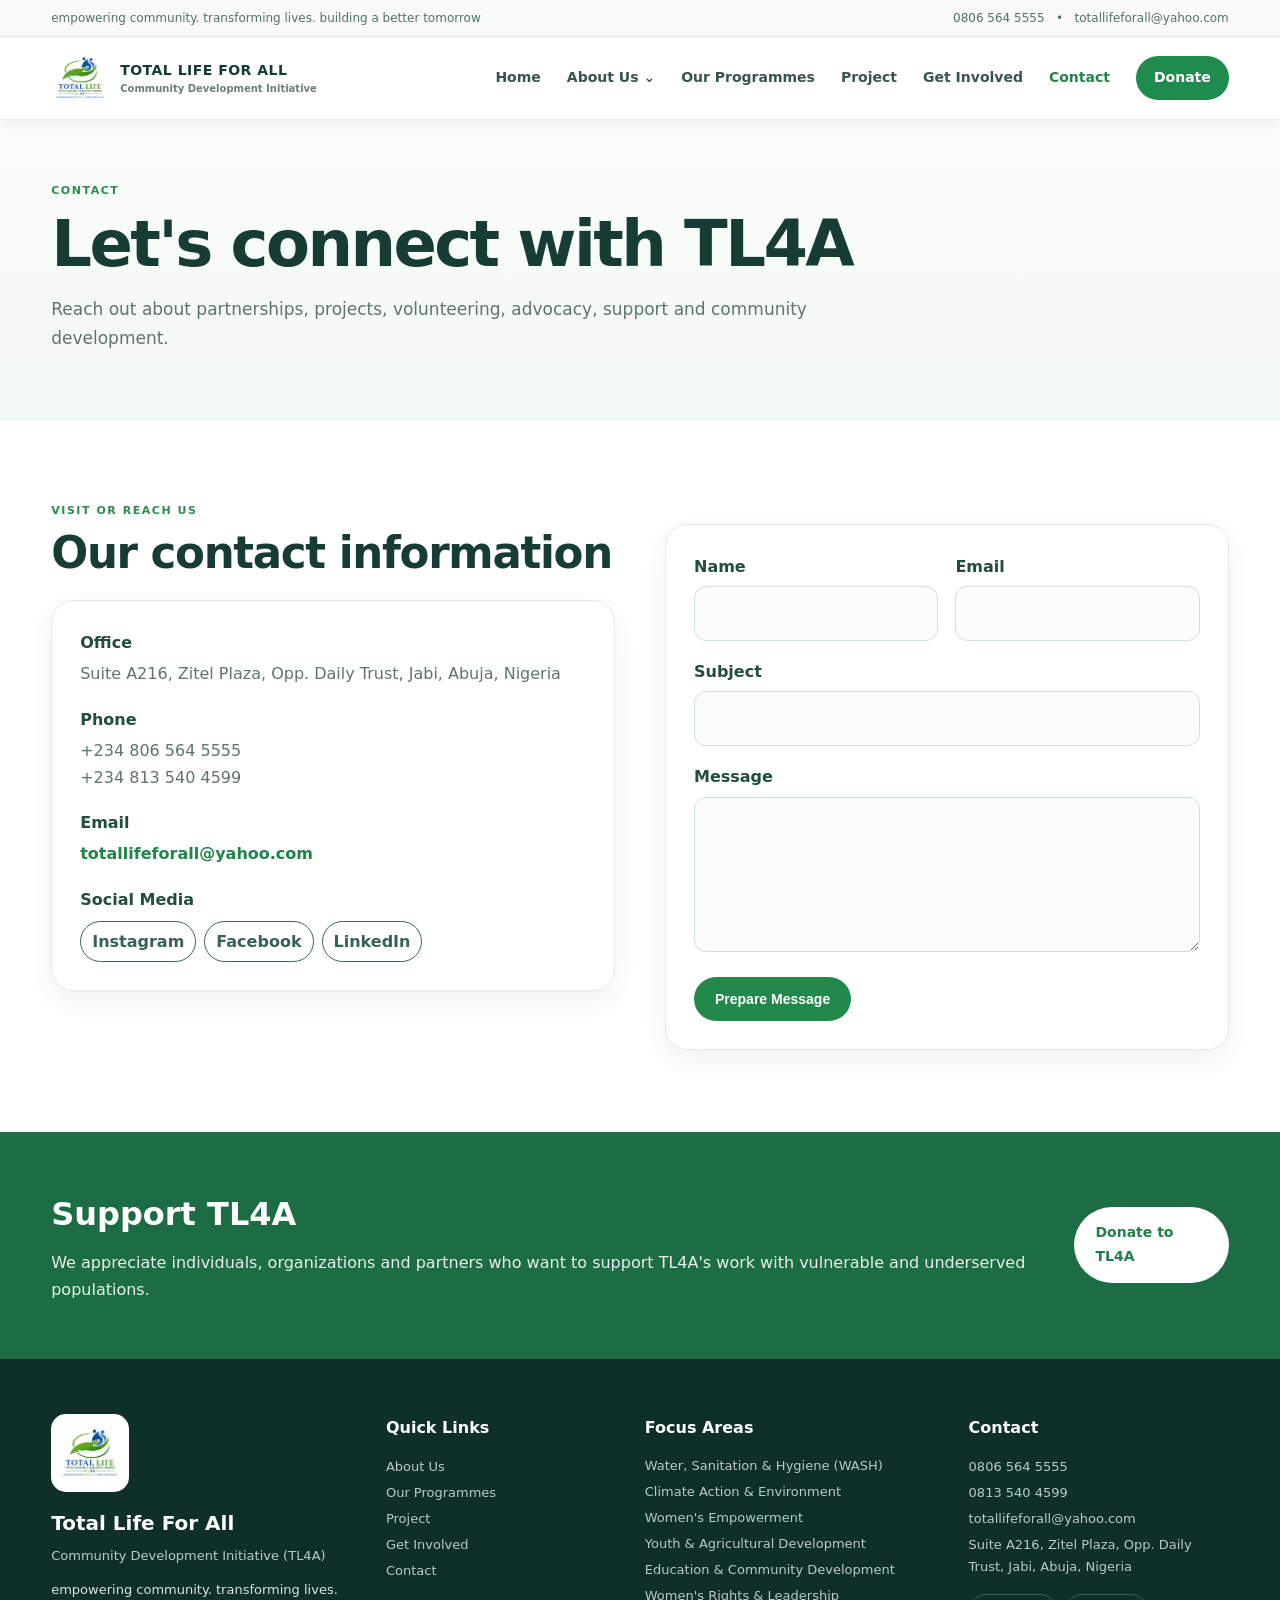
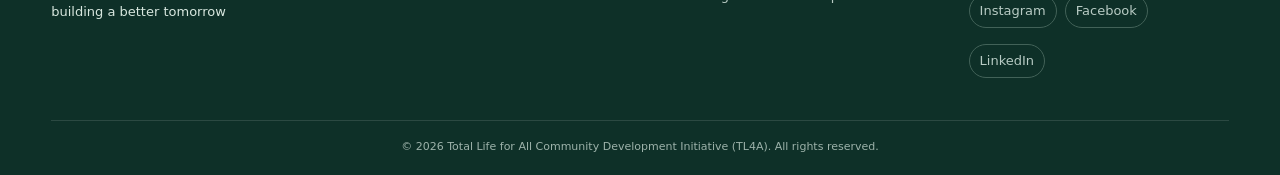
==== contact.html @ a8aa9a15 "Add files via upload" ====
<!doctype html><html lang="en"><head><meta charset="utf-8"><meta name="viewport" content="width=device-width,initial-scale=1"><title>Contact | TL4A</title><meta name="description" content="Contact Total Life for All Community Development Initiative (TL4A)."><link rel="stylesheet" href="styles.css"></head><body class="inner-page"><header class="live-header">
  <div class="live-top"><div class="live-container"><span>empowering community. transforming lives. building a better tomorrow</span><span>0806 564 5555 &nbsp; • &nbsp; totallifeforall@yahoo.com</span></div></div>
  <div class="live-nav"><div class="live-container live-nav-inner">
    <a class="live-brand" href="index.html"><img src="assets/tl4a-logo.jpeg" alt="TOTAL LIFE FOR ALL Community Development Initiative"><span>TOTAL LIFE FOR ALL<small>Community Development Initiative</small></span></a>
    <button class="live-menu-toggle" aria-label="Open menu">☰</button>
    <nav class="live-menu">
      <a class="" href="index.html">Home</a>
      <div class="live-drop"><a class="" href="about.html">About Us <b>⌄</b></a><div class="live-drop-menu">
        <a href="about.html#who-we-are">Who We Are</a>
        <a href="about.html#our-direction">Vision, Mission &amp; Values</a>
        <a href="team.html">TL4A Team</a>
      </div></div>
      <a class="" href="programs.html">Our Programmes</a>
      <a class="" href="projects.html">Project</a>
      <a class="" href="get-involved.html">Get Involved</a>
      <a class="active" href="contact.html">Contact</a>
      <a class="live-donate" href="contact.html#donate">Donate</a>
    </nav>
  </div></div>
</header><main>
<section class="inner-hero"><div class="live-container"><div class="live-eyebrow">Contact</div><h1>Let's connect with TL4A</h1><p>Reach out about partnerships, projects, volunteering, advocacy, support and community development.</p></div></section>
<section class="live-section"><div class="live-container contact-grid-live"><div><div class="live-eyebrow">Visit or reach us</div><h2>Our contact information</h2><div class="contact-card-live"><h3>Office</h3><p>Suite A216, Zitel Plaza, Opp. Daily Trust, Jabi, Abuja, Nigeria</p><h3>Phone</h3><p>+234 806 564 5555<br>+234 813 540 4599</p><h3>Email</h3><p><a href="mailto:totallifeforall@yahoo.com">totallifeforall@yahoo.com</a></p><h3>Social Media</h3><div class="footer-social contact-social"><a href="https://www.instagram.com/total_life_4_all" target="_blank" rel="noopener">Instagram</a><a href="https://www.facebook.com/profile.php?id=100071139325997" target="_blank" rel="noopener">Facebook</a><a href="https://www.linkedin.com/in/halima-ukagha-88a041370" target="_blank" rel="noopener">LinkedIn</a></div></div></div>
<div><form id="contact-form" class="contact-form-live"><div class="form-grid-live"><div><label for="name">Name</label><input id="name" required></div><div><label for="email">Email</label><input id="email" type="email" required></div><div class="full"><label for="subject">Subject</label><input id="subject" required></div><div class="full"><label for="message">Message</label><textarea id="message" required></textarea></div><div class="full"><button class="live-btn primary" type="submit">Prepare Message</button></div></div><div id="form-status" class="form-status-live" style="display:none"></div></form></div></div></section>
<section class="live-final" id="donate"><div class="live-container"><div><h2>Support TL4A</h2><p>We appreciate individuals, organizations and partners who want to support TL4A's work with vulnerable and underserved populations.</p></div><a class="live-btn white" href="https://paystack.shop/pay/tl4a-donate" target="_blank" rel="noopener">Donate to TL4A</a></div></section></main><footer class="live-footer"><div class="live-container live-footer-grid">
<div><img class="live-footer-logo" src="assets/tl4a-logo.jpeg" alt="TL4A logo"><h3>Total Life For All</h3><p>Community Development Initiative (TL4A)</p><p class="footer-tag">empowering community. transforming lives. building a better tomorrow</p></div>
<div><h4>Quick Links</h4><a href="about.html">About Us</a><a href="programs.html">Our Programmes</a><a href="projects.html">Project</a><a href="get-involved.html">Get Involved</a><a href="contact.html">Contact</a></div>
<div class="footer-focus"><h4>Focus Areas</h4><span>Water, Sanitation &amp; Hygiene (WASH)</span><span>Climate Action &amp; Environment</span><span>Women's Empowerment</span><span>Youth &amp; Agricultural Development</span><span>Education &amp; Community Development</span><span>Women's Rights &amp; Leadership</span></div>
<div><h4>Contact</h4><span>0806 564 5555</span><span>0813 540 4599</span><a href="mailto:totallifeforall@yahoo.com">totallifeforall@yahoo.com</a><span>Suite A216, Zitel Plaza, Opp. Daily Trust, Jabi, Abuja, Nigeria</span><div class="footer-social"><a href="https://www.instagram.com/total_life_4_all" target="_blank" rel="noopener">Instagram</a><a href="https://www.facebook.com/profile.php?id=100071139325997" target="_blank" rel="noopener">Facebook</a><a href="https://www.linkedin.com/in/halima-ukagha-88a041370" target="_blank" rel="noopener">LinkedIn</a></div></div></div>
<div class="live-container live-copy">© 2026 Total Life for All Community Development Initiative (TL4A). All rights reserved.</div></footer><script src="script.js"></script>
<script>const liveToggle=document.querySelector('.live-menu-toggle'),liveMenu=document.querySelector('.live-menu');if(liveToggle&&liveMenu){liveToggle.onclick=()=>liveMenu.classList.toggle('show');}document.querySelectorAll('.live-drop > a').forEach(a=>a.addEventListener('click',e=>{if(window.innerWidth<=760){const d=a.parentElement;if(!d.classList.contains('open')){e.preventDefault();d.classList.add('open')}}}));</script>
</body></html>
---- styles.css ----
:root{
  --blue:#0756a5;
  --blue-dark:#063d76;
  --green:#43a51c;
  --green-dark:#287314;
  --ink:#17324d;
  --muted:#607286;
  --light:#f4f8f2;
  --white:#fff;
  --line:#dce6df;
  --shadow:0 12px 35px rgba(13,48,79,.10);
  --radius:18px;
}
*{box-sizing:border-box;margin:0;padding:0}
html{scroll-behavior:smooth}
body{font-family:Arial,Helvetica,sans-serif;color:var(--ink);background:#fff;line-height:1.65}
a{text-decoration:none;color:inherit}
img{max-width:100%;display:block}
.container{width:min(1120px,92%);margin:auto}
.topbar{background:var(--blue-dark);color:#fff;font-size:.88rem}
.topbar .container{display:flex;justify-content:space-between;gap:20px;padding:8px 0;flex-wrap:wrap}
header{position:sticky;top:0;z-index:1000;background:#fff;box-shadow:0 3px 18px rgba(0,0,0,.08)}
.nav{min-height:82px;display:flex;align-items:center;justify-content:space-between;gap:20px}
.brand{display:flex;align-items:center;gap:12px}
.brand img{width:75px;height:75px;object-fit:contain}
.brand-text strong{display:block;color:var(--blue);font-size:1rem;line-height:1.2}
.brand-text span{display:block;color:var(--green-dark);font-size:.72rem;font-weight:700;margin-top:4px}
.menu{display:flex;align-items:center;gap:25px;font-weight:700;font-size:.92rem}
.menu a{padding:8px 0;position:relative}
.menu a:hover,.menu a.active{color:var(--green-dark)}
.menu a.active:after{content:"";position:absolute;left:0;right:0;bottom:0;height:3px;background:var(--green);border-radius:5px}
.menu-toggle{display:none;border:0;background:var(--blue);color:#fff;border-radius:10px;padding:10px 13px;font-size:1.2rem}
.btn{display:inline-flex;align-items:center;justify-content:center;padding:13px 21px;border-radius:10px;font-weight:800;border:2px solid transparent;transition:.2s;cursor:pointer}
.btn-primary{background:var(--green);color:#fff}
.btn-primary:hover{background:var(--green-dark);transform:translateY(-1px)}
.btn-outline{border-color:var(--blue);color:var(--blue)}
.btn-outline:hover{background:var(--blue);color:#fff}
.hero{background:linear-gradient(135deg,#f3fbef 0%,#fff 55%,#edf5fb 100%);padding:85px 0 75px;overflow:hidden}
.hero-grid{display:grid;grid-template-columns:1.1fr .9fr;align-items:center;gap:55px}
.kicker{color:var(--green-dark);font-weight:900;text-transform:uppercase;letter-spacing:1.5px;font-size:.82rem;margin-bottom:12px}
.hero h1{font-size:clamp(2.25rem,5vw,4.4rem);line-height:1.05;color:var(--blue-dark);margin-bottom:20px}
.hero h1 span{color:var(--green)}
.hero p{font-size:1.08rem;color:var(--muted);max-width:650px;margin-bottom:28px}
.actions{display:flex;gap:12px;flex-wrap:wrap}
.hero-card{background:#fff;border-radius:26px;padding:28px;box-shadow:var(--shadow);border:1px solid #e6eee8}
.hero-card img{width:100%;max-height:390px;object-fit:contain}
.stats{background:var(--blue);color:#fff}
.stats-grid{display:grid;grid-template-columns:repeat(4,1fr)}
.stat{padding:27px 15px;text-align:center;border-right:1px solid rgba(255,255,255,.18)}
.stat:last-child{border:0}
.stat strong{display:block;font-size:1.8rem;color:#fff}
.stat span{font-size:.9rem;opacity:.9}
section{padding:75px 0}
.section-head{text-align:center;max-width:760px;margin:0 auto 42px}
.section-head h2{font-size:clamp(1.8rem,3vw,2.7rem);color:var(--blue-dark);margin-bottom:12px}
.section-head p{color:var(--muted)}
.grid-3{display:grid;grid-template-columns:repeat(3,1fr);gap:22px}
.grid-2{display:grid;grid-template-columns:repeat(2,1fr);gap:25px}
.card{background:#fff;border:1px solid var(--line);border-radius:var(--radius);padding:28px;box-shadow:0 6px 22px rgba(13,48,79,.05)}
.card h3{color:var(--blue-dark);margin:10px 0 9px}
.card p{color:var(--muted)}
.icon{width:50px;height:50px;border-radius:14px;display:grid;place-items:center;background:#edf8e8;color:var(--green-dark);font-size:1.45rem}
.band{background:var(--light)}
.about-grid{display:grid;grid-template-columns:.85fr 1.15fr;gap:50px;align-items:center}
.about-image{background:#fff;border-radius:25px;padding:30px;box-shadow:var(--shadow)}
.about-image img{max-height:420px;object-fit:contain;margin:auto}
.checks{list-style:none;margin:20px 0}
.checks li{margin:12px 0;padding-left:30px;position:relative;color:var(--muted)}
.checks li:before{content:"✓";position:absolute;left:0;color:var(--green);font-weight:900}
.page-hero{background:linear-gradient(135deg,var(--blue-dark),var(--blue));color:#fff;padding:62px 0}
.page-hero h1{font-size:clamp(2rem,4vw,3.4rem);margin-bottom:10px}
.page-hero p{opacity:.9;max-width:760px}
.project-card{padding:0;overflow:hidden}
.project-card .project-top{height:150px;background:linear-gradient(135deg,#eaf7e5,#eaf3fb);display:grid;place-items:center;font-size:3rem}
.project-card .project-body{padding:24px}
.tag{display:inline-block;padding:5px 10px;background:#edf8e8;color:var(--green-dark);border-radius:30px;font-size:.78rem;font-weight:800;margin-bottom:8px}
.cta{background:linear-gradient(120deg,var(--green-dark),var(--green));color:#fff;border-radius:25px;padding:45px}
.cta h2{font-size:2rem;margin-bottom:10px}
.cta p{max-width:720px;opacity:.94;margin-bottom:20px}
.cta .btn{background:#fff;color:var(--green-dark)}
.form{max-width:800px;margin:auto}
.form-grid{display:grid;grid-template-columns:1fr 1fr;gap:18px}
label{display:block;font-weight:800;margin-bottom:6px}
input,textarea,select{width:100%;padding:13px 14px;border:1px solid #cddbd3;border-radius:10px;font:inherit}
textarea{min-height:150px;resize:vertical}
.full{grid-column:1/-1}
footer{background:#092f54;color:#dbe8f2;padding:50px 0 20px}
.footer-grid{display:grid;grid-template-columns:1.3fr 1fr 1fr;gap:40px}
footer h3{color:#fff;margin-bottom:12px}
footer p,footer li{color:#c6d6e3;font-size:.92rem}
footer ul{list-style:none}
footer li{margin:7px 0}
footer a:hover{color:#fff}
.footer-logo{width:105px;background:#fff;border-radius:12px;padding:5px;margin-bottom:14px}
.copyright{border-top:1px solid rgba(255,255,255,.15);margin-top:35px;padding-top:18px;font-size:.82rem;text-align:center}
.notice{background:#fff9e8;border-left:4px solid #e3aa16;padding:16px 18px;border-radius:8px;color:#6f5711;margin-top:20px}
@media(max-width:850px){
  .menu-toggle{display:block}
  .menu{display:none;position:absolute;left:4%;right:4%;top:78px;background:#fff;padding:18px;border-radius:12px;box-shadow:var(--shadow);flex-direction:column;align-items:stretch;gap:5px}
  .menu.open{display:flex}
  .menu a{padding:10px}
  .hero-grid,.about-grid{grid-template-columns:1fr}
  .grid-3{grid-template-columns:1fr 1fr}
  .stats-grid{grid-template-columns:1fr 1fr}
  .footer-grid{grid-template-columns:1fr 1fr}
}
@media(max-width:560px){
  .topbar .container{justify-content:center;text-align:center}
  .brand img{width:62px;height:62px}
  .brand-text strong{font-size:.82rem}
  .brand-text span{font-size:.62rem}
  .hero{padding:55px 0}
  section{padding:55px 0}
  .grid-3,.grid-2,.form-grid,.footer-grid{grid-template-columns:1fr}
  .stats-grid{grid-template-columns:1fr 1fr}
  .stat{padding:20px 8px}
  .stat strong{font-size:1.4rem}
}

.nav-donate{background:var(--green);color:#fff!important;padding:9px 16px!important;border-radius:9px!important}.nav-donate:hover{background:var(--green-dark)!important}.social-links{display:flex;gap:10px;flex-wrap:wrap;margin-top:16px}.social-links a{border:1px solid var(--line);padding:8px 12px;border-radius:8px;color:var(--blue);font-weight:700;font-size:.9rem}.social-links a:hover{background:var(--blue);color:#fff}

/* Version 4 refinements: polished About dropdown and Team page */
.light-kicker{color:#bfe7b1}.dropdown,.nested-dropdown{position:relative}.dropdown>a,.nested-dropdown>a{display:flex;align-items:center;gap:8px}.dropdown-menu{display:none;position:absolute;top:calc(100% + 8px);left:-12px;min-width:245px;background:#fff;border:1px solid var(--line);border-radius:14px;box-shadow:var(--shadow);padding:8px;z-index:1200}.dropdown:hover>.dropdown-menu{display:block}.dropdown-menu>a,.nested-dropdown>a{display:flex!important;justify-content:space-between;padding:10px 12px!important;border-radius:9px;white-space:nowrap}.dropdown-menu>a:hover,.nested-dropdown>a:hover{background:var(--light);color:var(--green-dark)}.arrow{font-size:1.1rem}.nested-menu{display:none;position:absolute;left:calc(100% + 5px);top:-8px;min-width:190px;background:#fff;border:1px solid var(--line);border-radius:14px;box-shadow:var(--shadow);padding:8px}.nested-dropdown:hover>.nested-menu{display:block}.nested-menu a{display:block;padding:10px 12px!important;border-radius:9px}.nested-menu a:hover{background:var(--light);color:var(--green-dark)}
.capacity-card{display:grid;grid-template-columns:110px 1fr;gap:28px;align-items:center;background:#fff;border:1px solid var(--line);border-radius:var(--radius);padding:30px;box-shadow:var(--shadow)}.capacity-mark{width:92px;height:92px;border-radius:50%;display:grid;place-items:center;background:linear-gradient(135deg,var(--blue),var(--green));color:#fff;font-size:1.65rem;font-weight:900}.team-grid{display:grid;grid-template-columns:repeat(3,1fr);gap:26px}.team-card{background:#fff;border:1px solid var(--line);border-radius:20px;overflow:hidden;box-shadow:0 8px 28px rgba(13,48,79,.08);transition:transform .2s,box-shadow .2s}.team-card:hover{transform:translateY(-4px);box-shadow:var(--shadow)}.team-photo{width:100%;height:370px;object-fit:cover;object-position:center top;background:#edf2f3}.team-info{text-align:center;padding:19px 16px 22px}.team-info h3{color:var(--blue-dark);font-size:1.13rem;margin-bottom:5px}.team-info p{color:var(--green-dark);font-weight:800;font-size:.9rem}.team-placeholder{height:370px;background:linear-gradient(135deg,#eef5f0,#edf3f8);display:flex;flex-direction:column;align-items:center;justify-content:center;color:var(--muted);gap:6px}.team-placeholder strong{color:var(--blue-dark)}.placeholder-icon{width:78px;height:78px;border:2px dashed #9fb6aa;border-radius:50%;display:grid;place-items:center;font-size:2.2rem;color:var(--green-dark);margin-bottom:8px}
@media(max-width:850px){.dropdown-menu{position:static;display:none;box-shadow:none;border:0;border-radius:0;padding:0 0 0 10px;min-width:0}.dropdown.open>.dropdown-menu{display:block}.nested-menu{position:static;display:none;box-shadow:none;border:0;border-radius:0;padding:0 0 0 10px;min-width:0}.nested-dropdown.open>.nested-menu{display:block}.dropdown:hover>.dropdown-menu,.nested-dropdown:hover>.nested-menu{display:none}.team-grid{grid-template-columns:1fr 1fr}.capacity-card{grid-template-columns:1fr;text-align:center}.capacity-mark{margin:auto}}
@media(max-width:560px){.team-grid{grid-template-columns:1fr}.team-photo,.team-placeholder{height:400px}.dropdown-menu>a,.nested-dropdown>a{white-space:normal}}

/* Faithful homepage recreation of the supplied TL4A Lovable homepage */
.live-home{font-family:Inter,ui-sans-serif,system-ui,-apple-system,BlinkMacSystemFont,"Segoe UI",sans-serif;color:#17352f;background:#fff}
.live-container{width:min(1180px,92%);margin:auto}.live-top{font-size:12px;color:#56706a;background:#f8faf8;border-bottom:1px solid #e7eee9}.live-top .live-container{display:flex;justify-content:space-between;gap:20px;padding:8px 0}.live-nav{background:#fff;border-bottom:1px solid #edf1ee}.live-nav-inner{min-height:82px;display:flex;align-items:center;justify-content:space-between;gap:25px}.live-brand{display:flex;align-items:center;gap:11px;color:#123d35;font-weight:900;letter-spacing:.03em}.live-brand img{width:58px;height:58px;object-fit:contain}.live-brand span{font-size:14px;line-height:1.1}.live-brand small{display:block;font-size:10px;letter-spacing:0;color:#6c7e79;margin-top:4px}.live-menu{display:flex;align-items:center;gap:26px;font-size:14px;font-weight:700;color:#38544e}.live-menu a{padding:10px 0}.live-menu a:hover,.live-menu a.active{color:#238447}.live-donate{background:#1f8b4c;color:#fff!important;border-radius:999px;padding:10px 18px!important}.live-drop{position:relative}.live-drop-menu{display:none;position:absolute;top:38px;left:-14px;background:#fff;border:1px solid #e4ebe7;border-radius:14px;padding:8px;box-shadow:0 15px 40px rgba(24,54,46,.13);min-width:220px;z-index:50}.live-drop:hover .live-drop-menu{display:block}.live-drop-menu a{display:block;padding:10px 12px!important;border-radius:9px;white-space:nowrap}.live-drop-menu a:hover{background:#f2f8f4}.live-menu-toggle{display:none;border:0;background:#1f8b4c;color:#fff;border-radius:10px;padding:10px 13px;font-size:20px}
.live-hero{padding:58px 0 74px;background:linear-gradient(180deg,#fbfdfb,#f6fbf7)}.live-hero-grid{display:grid;grid-template-columns:1.02fr .98fr;gap:55px;align-items:center}.live-pill{display:inline-block;padding:8px 12px;border-radius:999px;background:#eaf6ee;color:#26784a;font-weight:800;font-size:12px;margin-bottom:18px}.live-hero-copy h1{font-size:clamp(2.7rem,5.1vw,5rem);line-height:1.03;letter-spacing:-.045em;color:#173c34;margin-bottom:22px}.live-hero-copy h1 span{color:#248b4e}.live-hero-copy p{font-size:17px;line-height:1.75;color:#60736e;max-width:620px;margin-bottom:28px}.live-actions{display:flex;gap:12px;flex-wrap:wrap}.live-btn{display:inline-flex;align-items:center;justify-content:center;border-radius:999px;padding:13px 20px;font-weight:800;font-size:14px;border:1px solid transparent}.live-btn.primary{background:#218a4b;color:#fff}.live-btn.secondary{background:#fff;border-color:#cfe0d6;color:#285b49}.live-btn.white{background:#fff;color:#218047}.live-hero-images{height:530px;position:relative}.hero-img{position:absolute;object-fit:cover;border-radius:24px;box-shadow:0 20px 45px rgba(25,59,47,.18);border:6px solid rgba(255,255,255,.96)}.hero-img.h1{width:58%;height:61%;left:0;top:0}.hero-img.h2{width:46%;height:49%;right:0;top:3%}.hero-img.h3{width:48%;height:46%;left:8%;bottom:0}.hero-img.h4{width:50%;height:48%;right:1%;bottom:0}
.live-stats{background:#1c6d43;color:#fff}.live-stat-grid{display:grid;grid-template-columns:repeat(4,1fr)}.live-stat-grid>div{padding:27px 15px;text-align:center;border-right:1px solid rgba(255,255,255,.2)}.live-stat-grid>div:last-child{border-right:0}.live-stat-grid strong{display:block;font-size:30px}.live-stat-grid span{font-size:13px;opacity:.9}.live-stat-note{padding:0 0 18px;text-align:center;font-size:11px;opacity:.78}.live-section{padding:82px 0}.live-two-col{display:grid;grid-template-columns:1fr 1fr;gap:70px;align-items:center}.live-about-image{border-radius:24px;overflow:hidden;box-shadow:0 18px 50px rgba(22,57,45,.13)}.live-about-image img{width:100%;height:500px;object-fit:cover}.live-eyebrow{text-transform:uppercase;letter-spacing:.14em;color:#2b8b52;font-weight:900;font-size:11px;margin-bottom:10px}.live-section h2{font-size:clamp(2rem,3.4vw,3.15rem);line-height:1.1;color:#173c34;letter-spacing:-.03em;margin-bottom:16px}.live-about p{color:#60736e;line-height:1.8;margin-bottom:14px}.tagline{font-weight:800;color:#2b694e!important}.text-link{display:inline-flex;gap:8px;color:#20834a;font-weight:900;margin-top:10px}.live-beliefs{background:#f6faf7}.belief-grid{display:grid;grid-template-columns:repeat(4,1fr);gap:18px;margin-top:35px}.belief-grid article{background:#fff;border:1px solid #e2ece6;border-radius:18px;padding:24px}.belief-grid h3{font-size:17px;color:#244e41;margin-bottom:10px}.belief-grid p,.section-intro{color:#687b75;line-height:1.7}.section-intro{max-width:700px;margin:-4px 0 32px}.focus-grid{display:grid;grid-template-columns:repeat(5,1fr);gap:18px}.focus-grid article{border:1px solid #e2ebe6;border-radius:20px;overflow:hidden;background:#fff;box-shadow:0 8px 24px rgba(27,62,48,.06)}.focus-grid img{width:100%;height:185px;object-fit:cover}.focus-grid article div{padding:18px}.focus-grid h3{font-size:16px;color:#214d40;margin-bottom:8px}.focus-grid p{font-size:13px;color:#6b7c77;line-height:1.6}.live-gallery{background:#f7faf8}.gallery-grid{display:grid;grid-template-columns:repeat(4,1fr);gap:14px}.gallery-grid figure{margin:0;overflow:hidden;border-radius:16px;background:#fff;border:1px solid #e1e9e4}.gallery-grid img{width:100%;height:190px;object-fit:cover}.gallery-grid figcaption{font-size:12px;font-weight:700;color:#526b63;padding:11px 12px}.live-voices{text-align:center}.live-voices blockquote{max-width:850px;margin:25px auto 18px;font-size:25px;line-height:1.55;color:#31564a;font-weight:600}.voice-name{font-weight:900;color:#214e40}.voice-role{font-size:13px;color:#70807b;margin:3px 0 15px}.live-voices small{color:#87958f}.live-involve{background:#f6faf7}.involve-grid{display:grid;grid-template-columns:repeat(3,1fr);gap:20px;margin-top:32px}.involve-grid article{background:#fff;border:1px solid #e0eae4;border-radius:20px;padding:28px}.involve-grid h3{color:#214d40;font-size:20px;margin-bottom:9px}.involve-grid p{color:#687a74;line-height:1.7;margin-bottom:18px}.involve-grid a{color:#20834a;font-weight:900}.live-final{background:#1c6d43;color:#fff;padding:55px 0}.live-final .live-container{display:flex;align-items:center;justify-content:space-between;gap:30px}.live-final h2{font-size:32px;margin-bottom:8px}.live-final p{opacity:.9}.live-footer{background:#0e3028;color:#d8e4df;padding:55px 0 18px}.live-footer-grid{display:grid;grid-template-columns:1.35fr 1fr 1.3fr 1.2fr;gap:42px}.live-footer h3{font-size:20px;color:#fff;margin-bottom:5px}.live-footer h4{color:#fff;margin-bottom:15px}.live-footer p,.live-footer span,.live-footer a{display:block;color:#b8cbc4;font-size:13px;line-height:1.7;margin:4px 0}.live-footer a:hover{color:#fff}.live-footer-logo{width:78px;height:78px;object-fit:contain;background:#fff;border-radius:15px;padding:6px;margin-bottom:14px}.footer-tag{margin-top:12px!important;color:#d8e7df!important}.footer-social{display:flex;gap:8px;flex-wrap:wrap;margin-top:12px}.footer-social a{border:1px solid #426258;border-radius:999px;padding:5px 10px}.live-copy{border-top:1px solid rgba(255,255,255,.12);margin-top:38px;padding-top:17px;text-align:center;font-size:11px;color:#9db2aa}
@media(max-width:950px){.live-menu{gap:14px;font-size:12px}.live-hero-grid{grid-template-columns:1fr}.live-hero-images{max-width:700px;width:100%;margin:auto}.focus-grid{grid-template-columns:repeat(2,1fr)}.belief-grid{grid-template-columns:1fr 1fr}.gallery-grid{grid-template-columns:1fr 1fr}.live-footer-grid{grid-template-columns:1fr 1fr}}
@media(max-width:760px){.live-top .live-container{justify-content:center;text-align:center;flex-wrap:wrap}.live-menu-toggle{display:block}.live-menu{display:none;position:absolute;left:4%;right:4%;top:76px;background:#fff;padding:15px;border-radius:16px;box-shadow:0 18px 40px rgba(20,50,40,.15);flex-direction:column;align-items:stretch;gap:3px;z-index:99}.live-menu.show{display:flex}.live-drop-menu{position:static;box-shadow:none;border:0;padding:0 0 0 12px}.live-drop:hover .live-drop-menu{display:none}.live-drop.open .live-drop-menu{display:block}.live-hero{padding-top:42px}.live-hero-images{height:430px}.live-stat-grid{grid-template-columns:1fr 1fr}.live-stat-grid>div{border-bottom:1px solid rgba(255,255,255,.2)}.live-two-col{grid-template-columns:1fr;gap:35px}.live-about-image img{height:380px}.involve-grid{grid-template-columns:1fr}.live-final .live-container{flex-direction:column;align-items:flex-start}.live-footer-grid{grid-template-columns:1fr 1fr}}
@media(max-width:560px){.live-brand img{width:50px;height:50px}.live-brand span{font-size:11px}.live-hero-copy h1{font-size:2.65rem}.live-hero-images{height:350px}.live-section{padding:60px 0}.belief-grid,.focus-grid,.gallery-grid,.live-footer-grid{grid-template-columns:1fr}.focus-grid article img{height:210px}.live-voices blockquote{font-size:20px}.live-stat-grid strong{font-size:25px}.live-stat-grid span{font-size:11px}}
/* Team portrait framing: keep Faith and Asmau faces centered and prominent. */
.team-photo{display:block;object-fit:cover;object-position:center center;}


/* Version 9 — inner pages aligned with the Lovable-inspired homepage */
.inner-page{font-family:Inter,ui-sans-serif,system-ui,-apple-system,BlinkMacSystemFont,"Segoe UI",sans-serif;color:#17352f;background:#fff;line-height:1.7}.inner-page .live-header{position:sticky;top:0;z-index:1000}.inner-page main{background:#fff}.inner-hero{padding:62px 0 66px;background:linear-gradient(180deg,#fbfdfb,#f2f8f4);border-bottom:1px solid #e7eee9}.inner-hero h1{font-size:clamp(2.35rem,5vw,4.2rem);line-height:1.06;letter-spacing:-.04em;color:#173c34;max-width:900px;margin-bottom:16px}.inner-hero p{font-size:17px;color:#60736e;max-width:780px}.inner-page .live-section{background:#fff}.inner-two-col{display:grid;grid-template-columns:.9fr 1.1fr;gap:70px;align-items:center}.inner-image-card{background:#f7faf8;border:1px solid #e2ece6;border-radius:24px;padding:38px;box-shadow:0 18px 50px rgba(22,57,45,.09)}.inner-image-card img{width:min(340px,100%);height:340px;object-fit:contain;margin:auto}.inner-page .live-section h2{color:#173c34}.inner-page .live-section p{color:#60736e;margin-bottom:14px}.inner-actions{margin-top:24px}.inner-soft{padding:78px 0;background:#f6faf7}.inner-card-grid{display:grid;gap:18px;margin-top:32px}.inner-card-grid.three{grid-template-columns:repeat(3,1fr)}.inner-card-grid article{background:#fff;border:1px solid #e2ece6;border-radius:20px;padding:27px;box-shadow:0 8px 24px rgba(27,62,48,.06)}.inner-card-grid h3{color:#214d40;margin:12px 0 9px;font-size:18px}.inner-card-grid p{font-size:14px;line-height:1.7}.inner-icon{width:52px;height:52px;border-radius:15px;display:grid;place-items:center;background:#eaf6ee;font-size:24px}.capacity-card-live{display:grid;grid-template-columns:110px 1fr;gap:28px;align-items:center;margin-top:30px;background:#fff;border:1px solid #e2ece6;border-radius:22px;padding:30px;box-shadow:0 12px 35px rgba(22,57,45,.07)}.capacity-mark-live{width:92px;height:92px;border-radius:50%;display:grid;place-items:center;background:#1c6d43;color:#fff;font-size:26px;font-weight:900}.inner-cta{display:flex;align-items:center;justify-content:space-between;gap:30px}.inner-cta h2{margin-bottom:8px}.inner-cta p{margin-bottom:0!important}.inner-cta .live-eyebrow{margin-bottom:7px}.inner-cta .white{background:#fff;color:#218047;flex-shrink:0}.programme-grid{display:grid;grid-template-columns:repeat(3,1fr);gap:22px}.programme-card{background:#fff;border:1px solid #e2ebe6;border-radius:22px;overflow:hidden;box-shadow:0 10px 30px rgba(27,62,48,.07);transition:transform .22s,box-shadow .22s}.programme-card:hover{transform:translateY(-5px);box-shadow:0 18px 42px rgba(27,62,48,.12)}.programme-card img{width:100%;height:210px;object-fit:cover}.programme-card>div{padding:23px}.programme-card h2{font-size:21px;line-height:1.2;margin:0 0 9px;color:#214d40}.programme-card .live-eyebrow{margin-bottom:7px}.programme-card p{font-size:14px}.project-grid-live{display:grid;grid-template-columns:repeat(3,1fr);gap:22px;margin-top:30px}.project-card-live{display:block;background:#fff;border:1px solid #e2ebe6;border-radius:22px;overflow:hidden;box-shadow:0 10px 30px rgba(27,62,48,.07);transition:transform .22s,box-shadow .22s}.project-card-live:hover{transform:translateY(-5px);box-shadow:0 18px 42px rgba(27,62,48,.12)}.project-card-image{height:225px;overflow:hidden}.project-card-image img{width:100%;height:100%;object-fit:cover}.project-card-content{padding:24px}.project-card-content h3{font-size:24px;color:#173c34;margin:8px 0}.project-card-content p{font-size:14px;margin-bottom:12px}.project-tag-live{display:inline-block;background:#eaf6ee;color:#28784a;border-radius:999px;padding:5px 10px;font-size:11px;font-weight:900}.project-link-live{font-size:13px;font-weight:900;color:#20834a}.project-detail{max-width:930px}.project-detail-intro{border-bottom:1px solid #e2ebe6;padding-bottom:25px;margin-bottom:34px}.project-detail-intro h2{max-width:850px}.detail-block{padding:0 0 30px;margin-bottom:30px;border-bottom:1px solid #e8eee9}.detail-block:last-of-type{border-bottom:0}.detail-block h3{font-size:24px;color:#214d40;margin-bottom:10px}.detail-block p,.detail-block li{color:#60736e;line-height:1.8}.detail-block ul,.detail-block ol{padding-left:22px}.detail-block li{margin:7px 0}.back-link-live{display:inline-flex;color:#20834a;font-weight:900;margin-top:4px}.team-grid-live{display:grid;grid-template-columns:repeat(3,1fr);gap:24px;margin-top:30px}.team-grid-live article{background:#fff;border:1px solid #e2ebe6;border-radius:22px;overflow:hidden;box-shadow:0 10px 30px rgba(27,62,48,.07);transition:transform .22s,box-shadow .22s}.team-grid-live article:hover{transform:translateY(-5px);box-shadow:0 18px 42px rgba(27,62,48,.12)}.team-grid-live img{width:100%;height:390px;object-fit:cover;object-position:center center;background:#edf3f0}.team-grid-live article:nth-child(1) img,.team-grid-live article:nth-child(2) img,.team-grid-live article:nth-child(3) img{object-position:center top}.team-grid-live article>div{text-align:center;padding:18px 14px 22px}.team-grid-live h3{font-size:18px;color:#173c34;margin-bottom:4px}.team-grid-live p{color:#2b8b52!important;font-weight:800;font-size:13px;margin:0!important}.contact-grid-live{display:grid;grid-template-columns:1fr 1fr;gap:50px}.contact-card-live,.contact-form-live{background:#fff;border:1px solid #e2ebe6;border-radius:22px;padding:28px;box-shadow:0 10px 30px rgba(27,62,48,.07);margin-top:22px}.contact-card-live h3{font-size:16px;color:#214d40;margin:18px 0 4px}.contact-card-live h3:first-child{margin-top:0}.contact-card-live p{margin:0 0 2px}.contact-card-live a{color:#20834a;font-weight:700}.contact-social{margin-top:8px}.contact-social a{display:inline-block;border:1px solid #426258!important;border-radius:999px;padding:6px 11px;color:#386157!important}.contact-social a:hover{background:#eaf6ee}.form-grid-live{display:grid;grid-template-columns:1fr 1fr;gap:17px}.form-grid-live .full{grid-column:1/-1}.form-grid-live label{display:block;font-weight:800;color:#214d40;margin-bottom:6px}.form-grid-live input,.form-grid-live textarea{width:100%;padding:13px 14px;border:1px solid #cfe0d6;border-radius:12px;font:inherit;color:#17352f;background:#fbfdfb;outline:none}.form-grid-live input:focus,.form-grid-live textarea:focus{border-color:#68a985;box-shadow:0 0 0 3px rgba(33,138,75,.1)}.form-grid-live textarea{min-height:155px;resize:vertical}.form-status-live{margin-top:16px;padding:13px 15px;background:#eaf6ee;border-left:4px solid #218a4b;border-radius:8px;color:#2c5f4d;font-size:13px}.inner-page .live-footer{margin-top:0}.stat-reveal{animation:statRise .85s cubic-bezier(.2,.75,.25,1) both}@keyframes statRise{0%{opacity:0;transform:translateY(18px) scale(.94)}65%{opacity:1;transform:translateY(-3px) scale(1.02)}100%{opacity:1;transform:translateY(0) scale(1)}}.focus-extra{grid-column:auto}.focus-extra img{object-position:center center}.inner-page .live-drop.open .live-drop-menu{display:block}
@media(max-width:950px){.inner-two-col{grid-template-columns:1fr;gap:40px}.inner-card-grid.three,.programme-grid,.team-grid-live{grid-template-columns:1fr 1fr}.project-grid-live{grid-template-columns:1fr 1fr}.contact-grid-live{grid-template-columns:1fr;gap:15px}.capacity-card-live{grid-template-columns:1fr;text-align:center}.capacity-mark-live{margin:auto}.focus-extra{grid-column:auto}}
@media(max-width:760px){.inner-hero{padding:48px 0 52px}.inner-hero h1{font-size:2.55rem}.inner-cta{flex-direction:column;align-items:flex-start}.inner-card-grid.three,.programme-grid,.project-grid-live,.team-grid-live{grid-template-columns:1fr}.form-grid-live{grid-template-columns:1fr}.form-grid-live .full{grid-column:auto}.team-grid-live img{height:400px}.inner-image-card img{height:290px}.focus-extra{grid-column:auto}}

/* Footer focus areas: keep every focus area clearly separated and aligned like the homepage. */
.live-footer .footer-focus span{display:block;margin:0 0 6px;line-height:1.55;}
.live-footer .footer-focus h4{margin-bottom:15px;}

/* TL4A Version 11 refinements */
/* Women's Rights & Leadership: place the supplied image clearly on the left. */
.focus-grid .focus-extra{grid-column:1 / span 2;display:grid;grid-template-columns:minmax(280px,.95fr) 1.25fr;align-items:stretch;min-height:260px}
.focus-grid .focus-extra img{width:100%;height:100%;min-height:260px;object-fit:cover;object-position:center}
.focus-grid .focus-extra div{display:flex;flex-direction:column;justify-content:center;padding:28px 30px}

/* Executive Director biography on the TL4A Team page. */
.ceo-profile{background:#fff}
.ceo-profile-grid{display:grid;grid-template-columns:minmax(0,1.35fr) minmax(300px,.65fr);gap:54px;align-items:start}
.ceo-bio{max-width:780px}
.ceo-bio h2{margin-bottom:6px}
.ceo-role{color:#218a4b;font-weight:900;font-size:15px;margin-bottom:22px}
.ceo-bio p{color:#60736e;line-height:1.8;margin:0 0 15px;font-size:15px}
.ceo-bio strong{color:#214d40}
.ceo-photo{position:sticky;top:28px;border-radius:24px;overflow:hidden;background:#f4f8f5;box-shadow:0 18px 45px rgba(22,57,45,.14);border:1px solid #e1ebe5}
.ceo-photo img{display:block;width:100%;height:auto;max-height:620px;object-fit:contain;object-position:center top}

@media(max-width:1050px){
  .focus-grid .focus-extra{grid-column:1 / -1}
  .ceo-profile-grid{grid-template-columns:1fr 330px;gap:32px}
}
@media(max-width:760px){
  .focus-grid .focus-extra{grid-column:auto;display:block}
  .focus-grid .focus-extra img{height:250px;min-height:250px}
  .focus-grid .focus-extra div{padding:20px}
  .ceo-profile-grid{grid-template-columns:1fr;gap:28px}
  .ceo-photo{position:static;order:-1;max-width:430px;margin:0 auto;width:100%}
  .ceo-photo img{max-height:none}
}
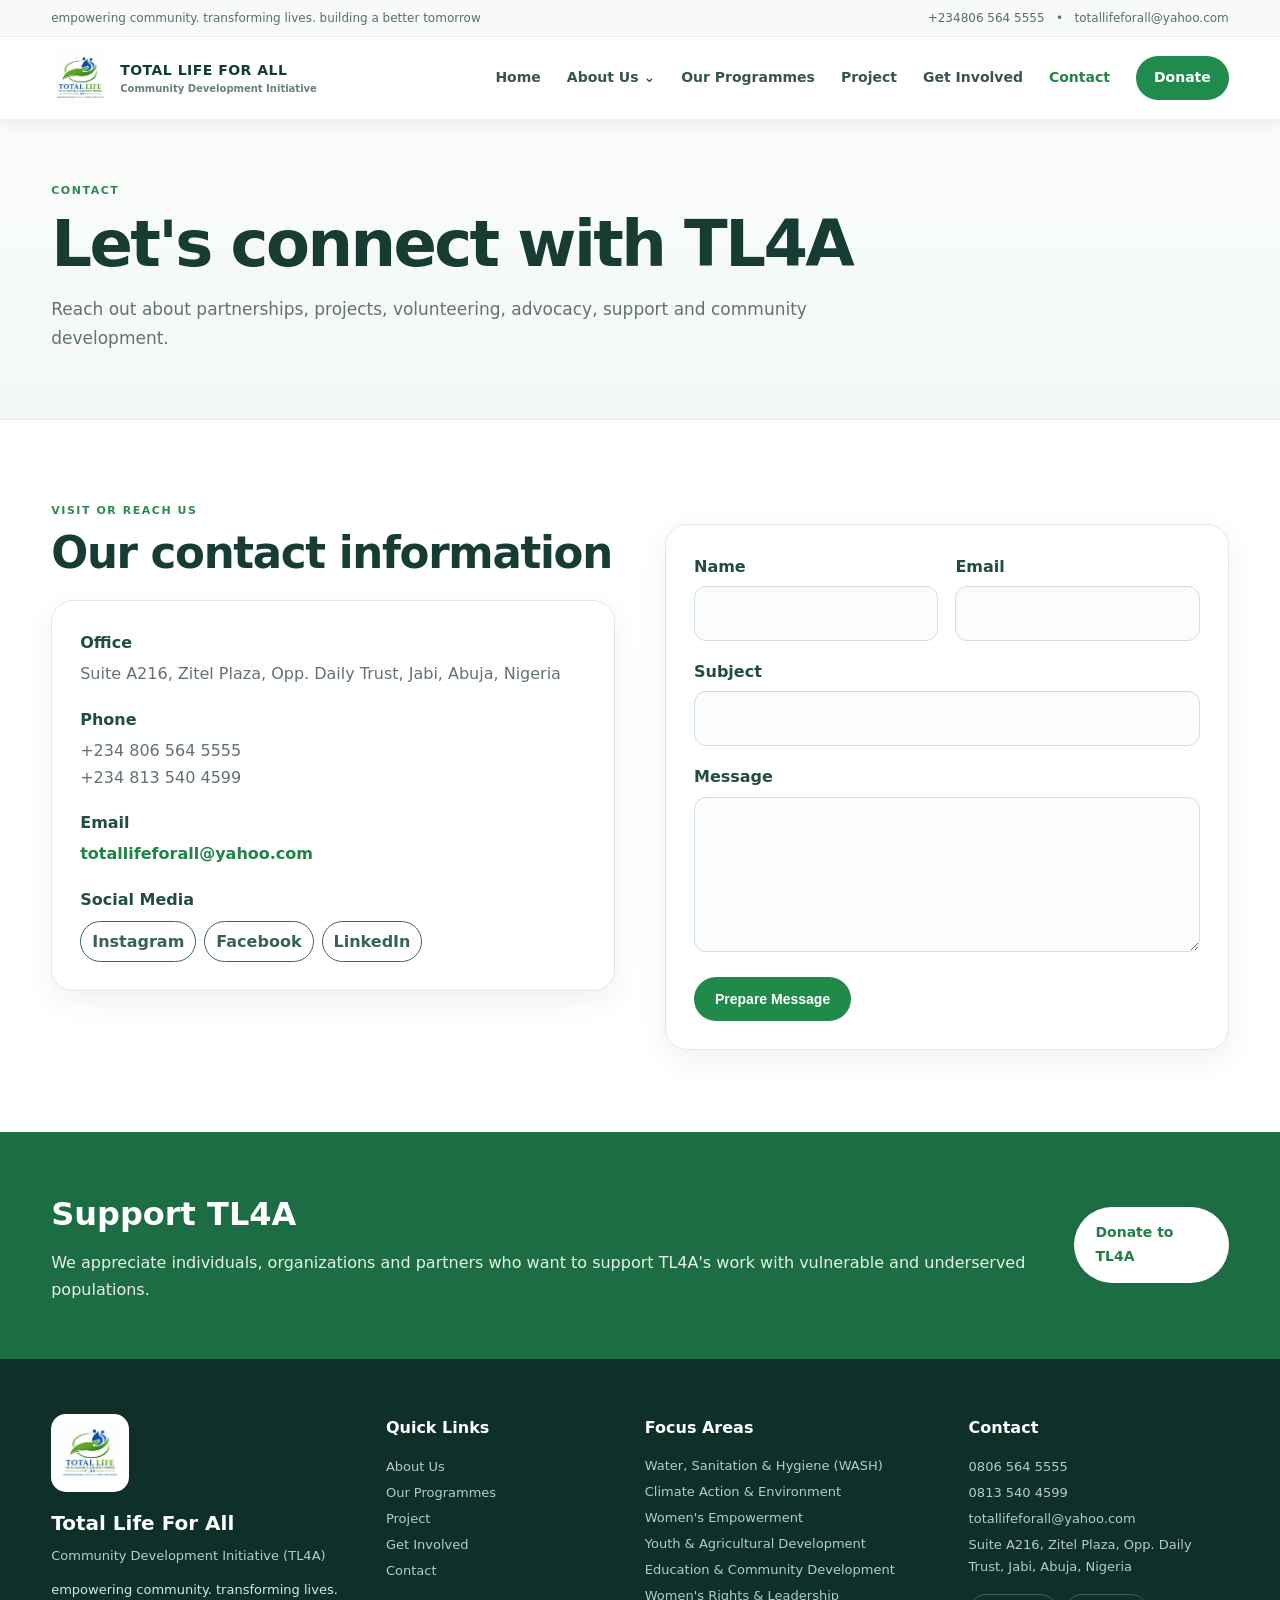
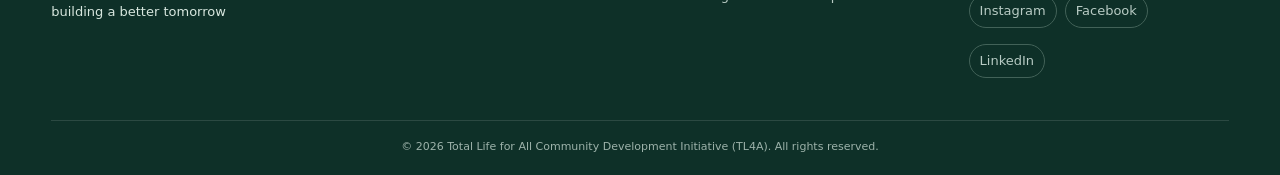
==== commit d366bf08: "Update contact.html" ====
--- a/contact.html
+++ b/contact.html
@@ -1,5 +1,5 @@
 <!doctype html><html lang="en"><head><meta charset="utf-8"><meta name="viewport" content="width=device-width,initial-scale=1"><title>Contact | TL4A</title><meta name="description" content="Contact Total Life for All Community Development Initiative (TL4A)."><link rel="stylesheet" href="styles.css"></head><body class="inner-page"><header class="live-header">
-  <div class="live-top"><div class="live-container"><span>empowering community. transforming lives. building a better tomorrow</span><span>0806 564 5555 &nbsp; • &nbsp; totallifeforall@yahoo.com</span></div></div>
+  <div class="live-top"><div class="live-container"><span>empowering community. transforming lives. building a better tomorrow</span><span>+234806 564 5555 &nbsp; • &nbsp; totallifeforall@yahoo.com</span></div></div>
   <div class="live-nav"><div class="live-container live-nav-inner">
     <a class="live-brand" href="index.html"><img src="assets/tl4a-logo.jpeg" alt="TOTAL LIFE FOR ALL Community Development Initiative"><span>TOTAL LIFE FOR ALL<small>Community Development Initiative</small></span></a>
     <button class="live-menu-toggle" aria-label="Open menu">☰</button>
@@ -21,11 +21,11 @@
 <section class="inner-hero"><div class="live-container"><div class="live-eyebrow">Contact</div><h1>Let's connect with TL4A</h1><p>Reach out about partnerships, projects, volunteering, advocacy, support and community development.</p></div></section>
 <section class="live-section"><div class="live-container contact-grid-live"><div><div class="live-eyebrow">Visit or reach us</div><h2>Our contact information</h2><div class="contact-card-live"><h3>Office</h3><p>Suite A216, Zitel Plaza, Opp. Daily Trust, Jabi, Abuja, Nigeria</p><h3>Phone</h3><p>+234 806 564 5555<br>+234 813 540 4599</p><h3>Email</h3><p><a href="mailto:totallifeforall@yahoo.com">totallifeforall@yahoo.com</a></p><h3>Social Media</h3><div class="footer-social contact-social"><a href="https://www.instagram.com/total_life_4_all" target="_blank" rel="noopener">Instagram</a><a href="https://www.facebook.com/profile.php?id=100071139325997" target="_blank" rel="noopener">Facebook</a><a href="https://www.linkedin.com/in/halima-ukagha-88a041370" target="_blank" rel="noopener">LinkedIn</a></div></div></div>
 <div><form id="contact-form" class="contact-form-live"><div class="form-grid-live"><div><label for="name">Name</label><input id="name" required></div><div><label for="email">Email</label><input id="email" type="email" required></div><div class="full"><label for="subject">Subject</label><input id="subject" required></div><div class="full"><label for="message">Message</label><textarea id="message" required></textarea></div><div class="full"><button class="live-btn primary" type="submit">Prepare Message</button></div></div><div id="form-status" class="form-status-live" style="display:none"></div></form></div></div></section>
-<section class="live-final" id="donate"><div class="live-container"><div><h2>Support TL4A</h2><p>We appreciate individuals, organizations and partners who want to support TL4A's work with vulnerable and underserved populations.</p></div><a class="live-btn white" href="https://paystack.shop/pay/tl4a-donate" target="_blank" rel="noopener">Donate to TL4A</a></div></section></main><footer class="live-footer"><div class="live-container live-footer-grid">
+<section class="live-final" id="donate"><div class="live-container"><div><h2>Support TL4A</h2><p>We appreciate individuals, organizations and partners who want to support TL4A's work with vulnerable and underserved populations.</p></div><a class="live-btn white" href="https://paystack.shop/pay/tl4a-donate-now" target="_blank" rel="noopener">Donate to TL4A</a></div></section></main><footer class="live-footer"><div class="live-container live-footer-grid">
 <div><img class="live-footer-logo" src="assets/tl4a-logo.jpeg" alt="TL4A logo"><h3>Total Life For All</h3><p>Community Development Initiative (TL4A)</p><p class="footer-tag">empowering community. transforming lives. building a better tomorrow</p></div>
 <div><h4>Quick Links</h4><a href="about.html">About Us</a><a href="programs.html">Our Programmes</a><a href="projects.html">Project</a><a href="get-involved.html">Get Involved</a><a href="contact.html">Contact</a></div>
 <div class="footer-focus"><h4>Focus Areas</h4><span>Water, Sanitation &amp; Hygiene (WASH)</span><span>Climate Action &amp; Environment</span><span>Women's Empowerment</span><span>Youth &amp; Agricultural Development</span><span>Education &amp; Community Development</span><span>Women's Rights &amp; Leadership</span></div>
 <div><h4>Contact</h4><span>0806 564 5555</span><span>0813 540 4599</span><a href="mailto:totallifeforall@yahoo.com">totallifeforall@yahoo.com</a><span>Suite A216, Zitel Plaza, Opp. Daily Trust, Jabi, Abuja, Nigeria</span><div class="footer-social"><a href="https://www.instagram.com/total_life_4_all" target="_blank" rel="noopener">Instagram</a><a href="https://www.facebook.com/profile.php?id=100071139325997" target="_blank" rel="noopener">Facebook</a><a href="https://www.linkedin.com/in/halima-ukagha-88a041370" target="_blank" rel="noopener">LinkedIn</a></div></div></div>
 <div class="live-container live-copy">© 2026 Total Life for All Community Development Initiative (TL4A). All rights reserved.</div></footer><script src="script.js"></script>
 <script>const liveToggle=document.querySelector('.live-menu-toggle'),liveMenu=document.querySelector('.live-menu');if(liveToggle&&liveMenu){liveToggle.onclick=()=>liveMenu.classList.toggle('show');}document.querySelectorAll('.live-drop > a').forEach(a=>a.addEventListener('click',e=>{if(window.innerWidth<=760){const d=a.parentElement;if(!d.classList.contains('open')){e.preventDefault();d.classList.add('open')}}}));</script>
-</body></html>+</body></html>
